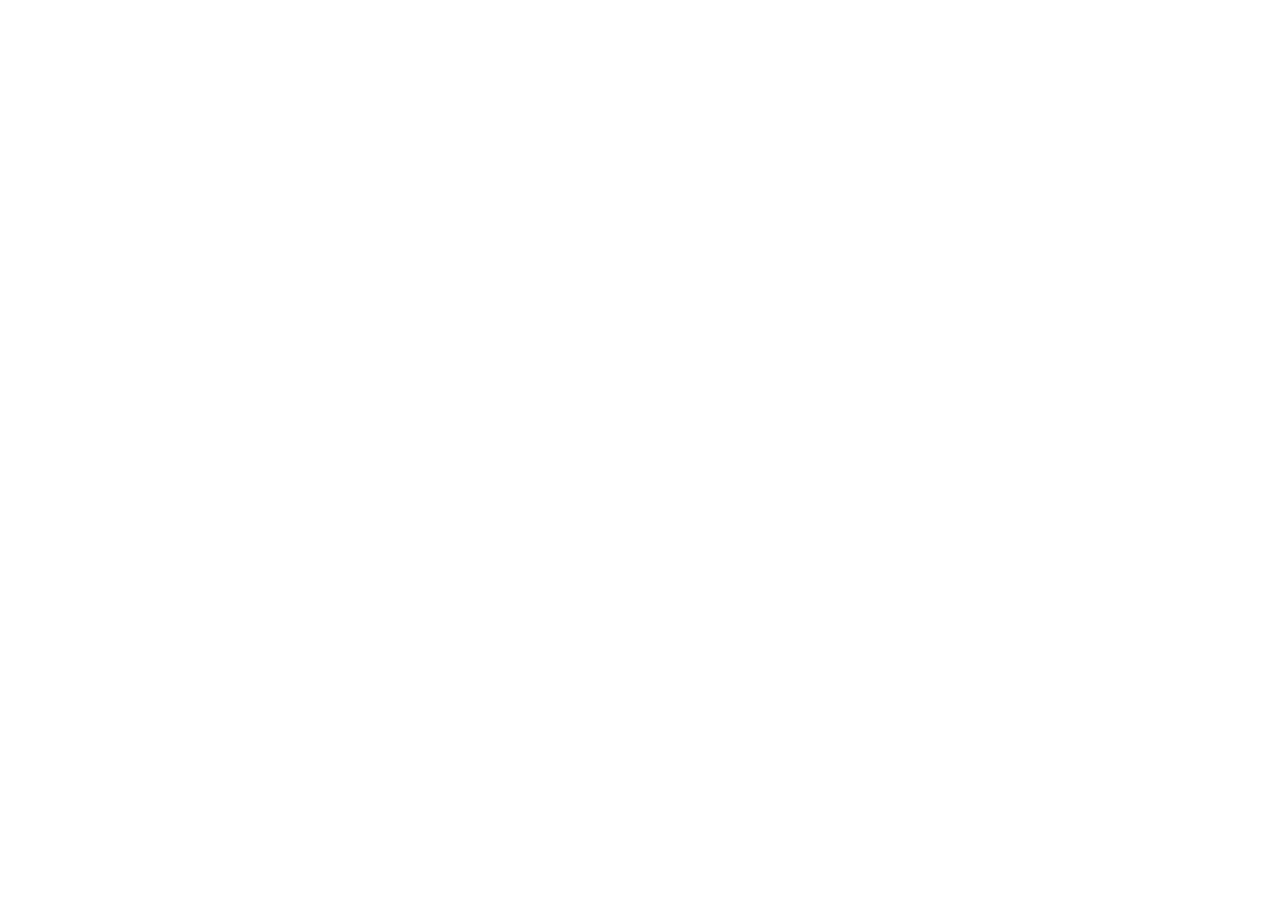
==== ticket/tickets.html @ ea8dbcbf "Added Ticket" ====
<!DOCTYPE html>
<html lang="en">
<head>
    <meta charset="UTF-8">
    <meta name="viewport" content="width=device-width, initial-scale=1.0">
    <title>Document</title>
    <link rel="stylesheet" href="./tickets.css">
</head>
<body>
    

    <script src="./tickets.js"></script>
</body>
</html>
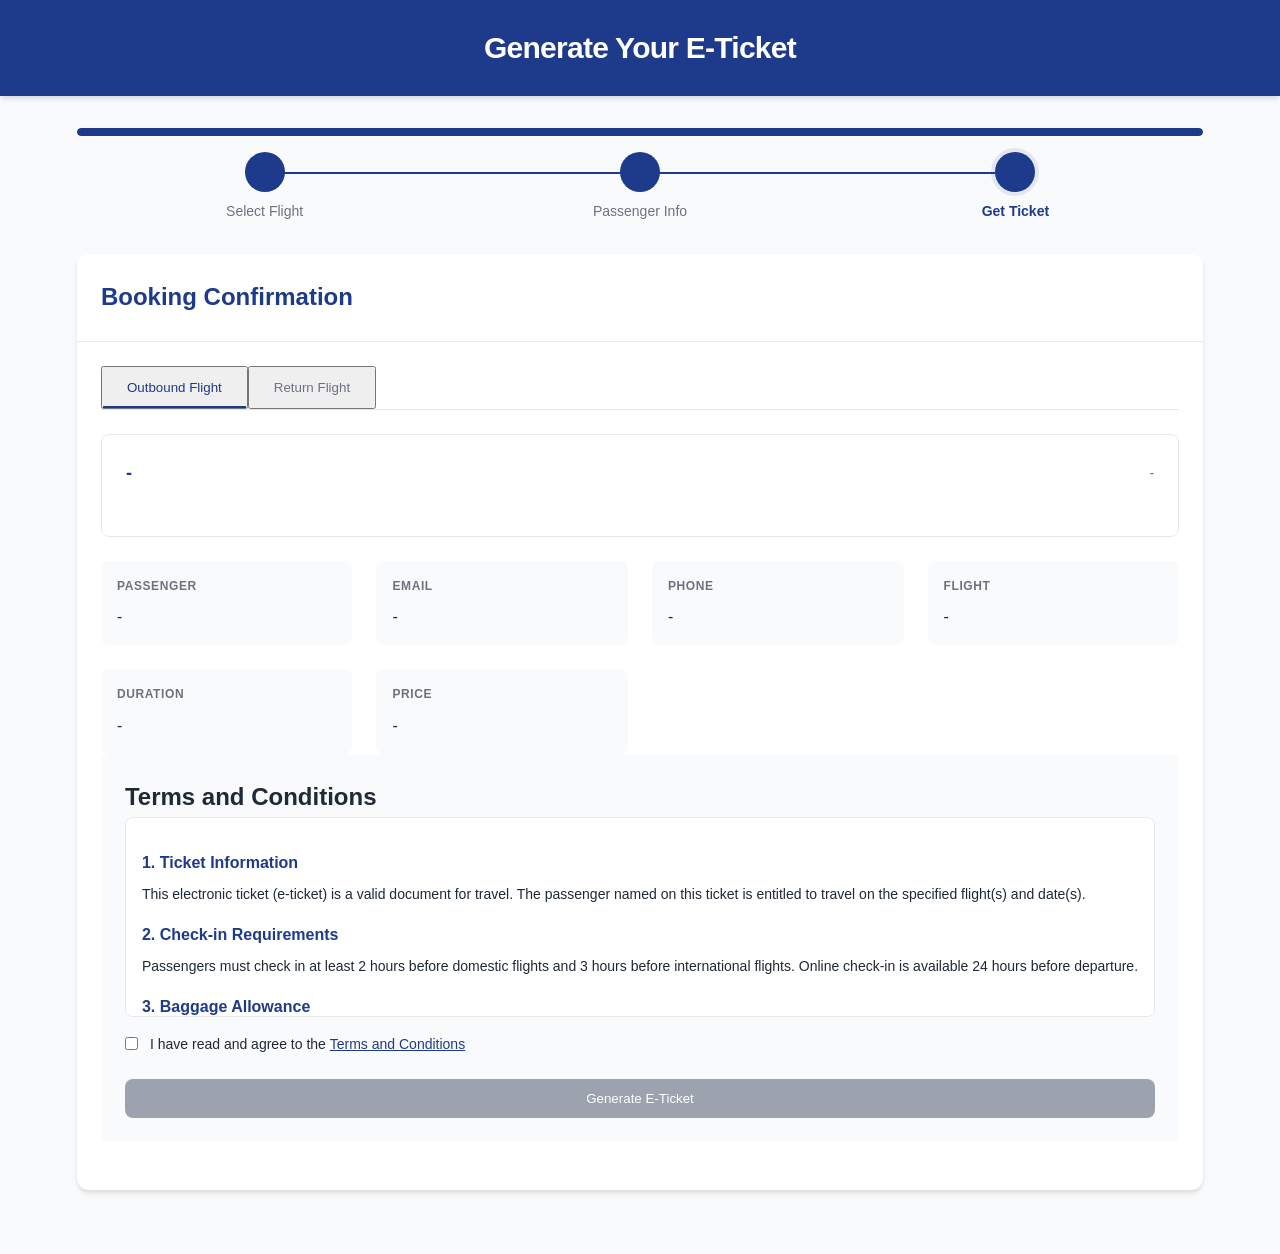
==== commit a2a3c1dc: "Ticket Updated" ====
--- a/ticket/tickets.html
+++ b/ticket/tickets.html
@@ -7,8 +7,294 @@
     <link rel="stylesheet" href="./tickets.css">
 </head>
 <body>
+  <header>
+    <h1><i class="fas fa-plane"></i> Generate Your E-Ticket</h1>
+  </header>
+
+  <div class="container">
+    <!-- Debug Information Panel -->
+    <div class="debug-info" id="debugInfo">
+      <h3><i class="fas fa-bug"></i> Debug Information</h3>
+      <button onclick="toggleDebug()" style="margin-bottom: 0.5rem; padding: 0.25rem 0.5rem; background: var(--primary-color); color: white; border: none; border-radius: 0.25rem; cursor: pointer;">
+        Toggle Debug Info
+      </button>
+      <pre id="debugContent"></pre>
+    </div>
+
+    <div class="progress-container">
+      <div class="progress-bar">
+        <div class="progress"></div>
+      </div>
+      
+      <div class="step-indicator">
+        <div class="step completed">
+          <div class="step-circle"><i class="fas fa-check"></i></div>
+          <div class="step-title">Select Flight</div>
+        </div>
+        <div class="step completed">
+          <div class="step-circle"><i class="fas fa-check"></i></div>
+          <div class="step-title">Passenger Info</div>
+        </div>
+        <div class="step active">
+          <div class="step-circle"><i class="fas fa-ticket-alt"></i></div>
+          <div class="step-title">Get Ticket</div>
+        </div>
+      </div>
+    </div>
     
+    <div class="card">
+      <div class="card-header">
+        <h2>Booking Confirmation</h2>
+      </div>
+      
+      <div class="card-body">
+        <div class="tabs">
+          <button class="tab active" data-tab="outbound">Outbound Flight</button>
+          <button class="tab" data-tab="return" id="returnTab">Return Flight</button>
+        </div>
+        
+        <div id="outbound" class="tab-content active">
+          <div class="flight-info">
+            <div class="flight-route">
+              <div class="flight-route-header">
+                <h3 id="outboundRouteTitle">-</h3>
+                <div class="flight-date" id="outboundFlightDate">-</div>
+              </div>
+              <div class="flight-segments" id="outboundFlightSegments">
+                <!-- Flight segments will be dynamically added here -->
+              </div>
+            </div>
+            
+            <div class="booking-details">
+              <div class="detail-group">
+                <h3>Passenger</h3>
+                <p id="passengerName">-</p>
+              </div>
+              <div class="detail-group">
+                <h3>Email</h3>
+                <p id="passengerEmail">-</p>
+              </div>
+              <div class="detail-group">
+                <h3>Phone</h3>
+                <p id="passengerPhone">-</p>
+              </div>
+              <div class="detail-group">
+                <h3>Flight</h3>
+                <p id="flightName">-</p>
+              </div>
+              <div class="detail-group">
+                <h3>Duration</h3>
+                <p id="flightDuration">-</p>
+              </div>
+              <div class="detail-group">
+                <h3>Price</h3>
+                <p id="flightPrice">-</p>
+              </div>
+            </div>
+          </div>
+        </div>
+        
+        <div id="return" class="tab-content">
+          <div class="flight-info">
+            <div class="no-data" id="noReturnData">
+              <i class="fas fa-info-circle"></i>
+              <p>No return flight data available</p>
+            </div>
+            <div class="flight-route" id="returnFlightRoute" style="display: none;">
+              <div class="flight-route-header">
+                <h3 id="returnRouteTitle">-</h3>
+                <div class="flight-date" id="returnFlightDate">-</div>
+              </div>
+              <div class="flight-segments" id="returnFlightSegments">
+                <!-- Flight segments will be dynamically added here -->
+              </div>
+            </div>
+            
+            <div class="booking-details" id="returnBookingDetails" style="display: none;">
+              <div class="detail-group">
+                <h3>Passenger</h3>
+                <p id="returnPassengerName">-</p>
+              </div>
+              <div class="detail-group">
+                <h3>Email</h3>
+                <p id="returnPassengerEmail">-</p>
+              </div>
+              <div class="detail-group">
+                <h3>Phone</h3>
+                <p id="returnPassengerPhone">-</p>
+              </div>
+              <div class="detail-group">
+                <h3>Flight</h3>
+                <p id="returnFlightName">-</p>
+              </div>
+              <div class="detail-group">
+                <h3>Duration</h3>
+                <p id="returnFlightDuration">-</p>
+              </div>
+              <div class="detail-group">
+                <h3>Price</h3>
+                <p id="returnFlightPrice">-</p>
+              </div>
+            </div>
+          </div>
+        </div>
+        
+        <div class="terms-section">
+          <h2>Terms and Conditions</h2>
+          <div class="terms-content">
+            <h3>1. Ticket Information</h3>
+            <p>This electronic ticket (e-ticket) is a valid document for travel. The passenger named on this ticket is entitled to travel on the specified flight(s) and date(s).</p>
+            
+            <h3>2. Check-in Requirements</h3>
+            <p>Passengers must check in at least 2 hours before domestic flights and 3 hours before international flights. Online check-in is available 24 hours before departure.</p>
+            
+            <h3>3. Baggage Allowance</h3>
+            <ul>
+              <li>Economy Class: 1 piece of checked baggage (23kg) + 1 carry-on (7kg)</li>
+              <li>Business Class: 2 pieces of checked baggage (23kg each) + 1 carry-on (10kg)</li>
+              <li>First Class: 3 pieces of checked baggage (23kg each) + 2 carry-ons (10kg each)</li>
+            </ul>
+            
+            <h3>4. Cancellation and Refund</h3>
+            <p>Cancellation policies vary by fare type. Please refer to your fare rules for specific cancellation and refund conditions.</p>
+            
+            <h3>5. Changes to Booking</h3>
+            <p>Changes to flight dates and times are subject to availability and may incur additional fees. Name changes are not permitted after booking.</p>
+            
+            <h3>6. Travel Documents</h3>
+            <p>Passengers are responsible for ensuring they have all necessary travel documents, including valid passports, visas, and any required health certificates.</p>
+          </div>
+          
+          <div class="agreement">
+            <input type="checkbox" id="agreeTerms">
+            <label for="agreeTerms">I have read and agree to the <a href="#">Terms and Conditions</a></label>
+          </div>
+          
+          <button id="generateBtn" class="btn btn-primary btn-block" disabled>
+            <i class="fas fa-ticket-alt"></i> Generate E-Ticket
+          </button>
+          
+          <div id="errorMessage" class="message message-error">
+            <i class="fas fa-exclamation-circle"></i> Please agree to the terms and conditions to generate your e-ticket.
+          </div>
+          <div id="successMessage" class="message message-success">
+            <i class="fas fa-check-circle"></i> Your e-ticket has been generated successfully!
+          </div>
+        </div>
+      </div>
+    </div>
+    
+    <div id="ticketSection" class="ticket-section">
+      <div class="ticket">
+        <div class="ticket-header">
+          <h2>E-Ticket</h2>
+          <div class="ticket-number" id="ticketNumber">-</div>
+        </div>
+        
+        <div class="ticket-body">
+          <div class="ticket-tabs">
+            <button class="ticket-tab active" data-ticket-tab="outbound">Outbound Flight</button>
+            <button class="ticket-tab" data-ticket-tab="return" id="returnTicketTab">Return Flight</button>
+          </div>
+          
+          <div id="outboundTicket" class="ticket-content active">
+            <div class="ticket-flight-info">
+              <div class="ticket-flight-details">
+                <div class="ticket-flight-route" id="outboundTicketRouteTitle">-</div>
+                <div class="ticket-flight-date" id="outboundTicketFlightDate">-</div>
+              </div>
+            </div>
+            
+            <div class="ticket-segments" id="outboundTicketFlightSegments">
+              <!-- Flight segments will be dynamically added here -->
+            </div>
+            
+            <div class="ticket-passenger-info">
+              <div class="ticket-detail">
+                <h3>PASSENGER</h3>
+                <p id="ticketPassenger">-</p>
+              </div>
+              <div class="ticket-detail">
+                <h3>FLIGHT</h3>
+                <p id="ticketFlight">-</p>
+              </div>
+              <div class="ticket-detail">
+                <h3>DEPARTURE</h3>
+                <p id="ticketDeparture">-</p>
+              </div>
+              <div class="ticket-detail">
+                <h3>ARRIVAL</h3>
+                <p id="ticketArrival">-</p>
+              </div>
+              <div class="ticket-detail">
+                <h3>DURATION</h3>
+                <p id="ticketDuration">-</p>
+              </div>
+              <div class="ticket-detail">
+                <h3>PRICE</h3>
+                <p id="ticketPrice">-</p>
+              </div>
+            </div>
+          </div>
+          
+          <div id="returnTicket" class="ticket-content">
+            <div class="no-data" id="noReturnTicketData">
+              <i class="fas fa-info-circle"></i>
+              <p>No return flight data available</p>
+            </div>
+            <div id="returnTicketContent" style="display: none;">
+              <div class="ticket-flight-info">
+                <div class="ticket-flight-details">
+                  <div class="ticket-flight-route" id="returnTicketRouteTitle">-</div>
+                  <div class="ticket-flight-date" id="returnTicketFlightDate">-</div>
+                </div>
+              </div>
+              
+              <div class="ticket-segments" id="returnTicketFlightSegments">
+                <!-- Flight segments will be dynamically added here -->
+              </div>
+              
+              <div class="ticket-passenger-info">
+                <div class="ticket-detail">
+                  <h3>PASSENGER</h3>
+                  <p id="returnTicketPassenger">-</p>
+                </div>
+                <div class="ticket-detail">
+                  <h3>FLIGHT</h3>
+                  <p id="returnTicketFlight">-</p>
+                </div>
+                <div class="ticket-detail">
+                  <h3>DEPARTURE</h3>
+                  <p id="returnTicketDeparture">-</p>
+                </div>
+                <div class="ticket-detail">
+                  <h3>ARRIVAL</h3>
+                  <p id="returnTicketArrival">-</p>
+                </div>
+                <div class="ticket-detail">
+                  <h3>DURATION</h3>
+                  <p id="returnTicketDuration">-</p>
+                </div>
+                <div class="ticket-detail">
+                  <h3>PRICE</h3>
+                  <p id="returnTicketPrice">-</p>
+                </div>
+              </div>
+            </div>
+          </div>
+        </div>
+        
+        <div class="ticket-footer">
+          <p>This is an electronic ticket. Please present this ticket along with a valid ID at the airport.</p>
+        </div>
+      </div>
+      
+      <button id="downloadBtn" class="btn btn-success btn-block">
+        <i class="fas fa-download"></i> Download E-Ticket (PDF)
+      </button>
+    </div>
+  </div>
 
-    <script src="./tickets.js"></script>
-</body>
+  <script src="./tickets.js"></script>
+</body>    
 </html>
--- a/ticket/tickets.css
+++ b/ticket/tickets.css
@@ -0,0 +1,730 @@
+:root {
+    --primary-color: #1e3a8a;
+    --secondary-color: #3b82f6;
+    --accent-color: #f59e0b;
+    --success-color: #10b981;
+    --danger-color: #ef4444;
+    --text-color: #1f2937;
+    --light-text: #6b7280;
+    --border-color: #e5e7eb;
+    --background-color: #f9fafb;
+    --card-shadow: 0 4px 6px -1px rgba(0, 0, 0, 0.1), 0 2px 4px -1px rgba(0, 0, 0, 0.06);
+    --hover-shadow: 0 10px 15px -3px rgba(0, 0, 0, 0.1), 0 4px 6px -2px rgba(0, 0, 0, 0.05);
+}
+
+* {
+    margin: 0;
+    padding: 0;
+    box-sizing: border-box;
+}
+
+body {
+    font-family: 'Inter', sans-serif;
+    background-color: var(--background-color);
+    color: var(--text-color);
+    line-height: 1.6;
+    min-height: 100vh;
+    display: flex;
+    flex-direction: column;
+}
+
+header {
+    background-color: var(--primary-color);
+    color: white;
+    padding: 1.5rem 0;
+    box-shadow: var(--card-shadow);
+}
+
+header h1 {
+    font-size: 1.875rem;
+    font-weight: 700;
+    text-align: center;
+    letter-spacing: -0.025em;
+}
+
+.container {
+    max-width: 1200px;
+    margin: 2rem auto;
+    padding: 0 1rem;
+    flex: 1;
+}
+
+.debug-info {
+    background-color: #fef3c7;
+    border: 1px solid #f59e0b;
+    border-radius: 0.5rem;
+    padding: 1rem;
+    margin-bottom: 1rem;
+    display: none;
+}
+
+.debug-info.show {
+    display: block;
+}
+
+.debug-info h3 {
+    color: #92400e;
+    margin-bottom: 0.5rem;
+}
+
+.debug-info pre {
+    background-color: #fffbeb;
+    padding: 0.5rem;
+    border-radius: 0.25rem;
+    overflow-x: auto;
+    font-size: 0.875rem;
+}
+
+.progress-container {
+    margin-bottom: 2rem;
+}
+
+.progress-bar {
+    height: 0.5rem;
+    background-color: var(--border-color);
+    border-radius: 9999px;
+    overflow: hidden;
+    margin-bottom: 1rem;
+}
+
+.progress {
+    height: 100%;
+    width: 100%;
+    background-color: var(--primary-color);
+    border-radius: 9999px;
+}
+
+.step-indicator {
+    display: flex;
+    justify-content: space-between;
+    position: relative;
+}
+
+.step {
+    text-align: center;
+    flex: 1;
+    position: relative;
+}
+
+.step:not(:last-child):after {
+    content: "";
+    position: absolute;
+    top: 1.25rem;
+    left: 50%;
+    width: 100%;
+    height: 2px;
+    background-color: var(--border-color);
+    z-index: 0;
+}
+
+.step.completed:not(:last-child):after {
+    background-color: var(--primary-color);
+}
+
+.step-circle {
+    width: 2.5rem;
+    height: 2.5rem;
+    border-radius: 50%;
+    background-color: var(--border-color);
+    color: white;
+    display: flex;
+    align-items: center;
+    justify-content: center;
+    margin: 0 auto 0.5rem;
+    font-weight: 600;
+    position: relative;
+    z-index: 1;
+}
+
+.step.completed .step-circle {
+    background-color: var(--primary-color);
+}
+
+.step.active .step-circle {
+    background-color: var(--primary-color);
+    box-shadow: 0 0 0 4px rgba(30, 58, 138, 0.1);
+}
+
+.step-title {
+    font-size: 0.875rem;
+    color: var(--light-text);
+}
+
+.step.active .step-title {
+    color: var(--primary-color);
+    font-weight: 600;
+}
+
+.card {
+    background-color: white;
+    border-radius: 0.75rem;
+    box-shadow: var(--card-shadow);
+    overflow: hidden;
+    margin-bottom: 2rem;
+}
+
+.card-header {
+    padding: 1.5rem;
+    border-bottom: 1px solid var(--border-color);
+}
+
+.card-header h2 {
+    font-size: 1.5rem;
+    font-weight: 600;
+    color: var(--primary-color);
+}
+
+.card-body {
+    padding: 1.5rem;
+}
+
+.tabs {
+    display: flex;
+    border-bottom: 1px solid var(--border-color);
+    margin-bottom: 1.5rem;
+}
+
+.tab {
+    padding: 0.75rem 1.5rem;
+    font-weight: 500;
+    color: var(--light-text);
+    cursor: pointer;
+    position: relative;
+    transition: all 0.2s ease;
+}
+
+.tab:hover {
+    color: var(--primary-color);
+}
+
+.tab.active {
+    color: var(--primary-color);
+}
+
+.tab.active::after {
+    content: "";
+    position: absolute;
+    bottom: -1px;
+    left: 0;
+    width: 100%;
+    height: 2px;
+    background-color: var(--primary-color);
+}
+
+.tab-content {
+    display: none;
+}
+
+.tab-content.active {
+    display: block;
+    animation: fadeIn 0.3s ease-in-out;
+}
+
+@keyframes fadeIn {
+    from { opacity: 0; }
+    to { opacity: 1; }
+}
+
+.flight-info {
+    display: flex;
+    flex-direction: column;
+    gap: 1.5rem;
+}
+
+.flight-route {
+    border: 1px solid var(--border-color);
+    border-radius: 0.5rem;
+    padding: 1.5rem;
+    position: relative;
+}
+
+.flight-route-header {
+    display: flex;
+    justify-content: space-between;
+    align-items: center;
+    margin-bottom: 1.5rem;
+}
+
+.flight-route-header h3 {
+    font-size: 1.125rem;
+    font-weight: 600;
+    color: var(--primary-color);
+}
+
+.flight-date {
+    font-size: 0.875rem;
+    color: var(--light-text);
+}
+
+.flight-segments {
+    position: relative;
+}
+
+.flight-segment {
+    display: flex;
+    margin-bottom: 1.5rem;
+    position: relative;
+}
+
+.flight-segment:not(:last-child)::after {
+    content: "";
+    position: absolute;
+    top: 2rem;
+    left: 1.25rem;
+    width: 2px;
+    height: calc(100% + 1.5rem);
+    background-color: var(--border-color);
+    z-index: 0;
+}
+
+.segment-icon {
+    width: 2.5rem;
+    height: 2.5rem;
+    display: flex;
+    align-items: center;
+    justify-content: center;
+    background-color: var(--primary-color);
+    color: white;
+    border-radius: 50%;
+    margin-right: 1rem;
+    position: relative;
+    z-index: 1;
+}
+
+.segment-details {
+    flex: 1;
+}
+
+.segment-airport {
+    font-size: 1.125rem;
+    font-weight: 600;
+    margin-bottom: 0.25rem;
+}
+
+.segment-time {
+    font-size: 0.875rem;
+    color: var(--light-text);
+    margin-bottom: 0.25rem;
+}
+
+.segment-flight {
+    font-size: 0.875rem;
+    color: var(--primary-color);
+    font-weight: 500;
+}
+
+.layover {
+    background-color: var(--background-color);
+    border-radius: 0.5rem;
+    padding: 1rem;
+    margin-left: 3.25rem;
+    display: flex;
+    align-items: center;
+    margin-bottom: 1.5rem;
+}
+
+.layover i {
+    color: var(--accent-color);
+    margin-right: 0.75rem;
+}
+
+.layover-details {
+    font-size: 0.875rem;
+    color: var(--light-text);
+}
+
+.booking-details {
+    display: grid;
+    grid-template-columns: repeat(auto-fit, minmax(250px, 1fr));
+    gap: 1.5rem;
+}
+
+.detail-group {
+    background-color: var(--background-color);
+    border-radius: 0.5rem;
+    padding: 1rem;
+}
+
+.detail-group h3 {
+    font-size: 0.75rem;
+    text-transform: uppercase;
+    letter-spacing: 0.05em;
+    color: var(--light-text);
+    margin-bottom: 0.5rem;
+}
+
+.detail-group p {
+    font-size: 1rem;
+    font-weight: 500;
+}
+
+.terms-section {
+    background-color: var(--background-color);
+    border-radius: 0.5rem;
+    padding: 1.5rem;
+    margin-bottom: 1.5rem;
+}
+
+.terms-content {
+    background-color: white;
+    border: 1px solid var(--border-color);
+    border-radius: 0.5rem;
+    padding: 1rem;
+    height: 200px;
+    overflow-y: auto;
+    margin-bottom: 1rem;
+}
+
+.terms-content h3 {
+    font-size: 1rem;
+    font-weight: 600;
+    margin: 1rem 0 0.5rem;
+    color: var(--primary-color);
+}
+
+.terms-content p {
+    font-size: 0.875rem;
+    margin-bottom: 0.75rem;
+    color: var(--text-color);
+}
+
+.terms-content ul {
+    margin-left: 1.5rem;
+    margin-bottom: 0.75rem;
+}
+
+.terms-content li {
+    font-size: 0.875rem;
+    margin-bottom: 0.25rem;
+    color: var(--text-color);
+}
+
+.agreement {
+    display: flex;
+    align-items: center;
+    margin-bottom: 1.5rem;
+}
+
+.agreement input {
+    margin-right: 0.75rem;
+}
+
+.agreement label {
+    font-size: 0.875rem;
+}
+
+.agreement a {
+    color: var(--primary-color);
+    font-weight: 500;
+}
+
+.btn {
+    display: inline-flex;
+    align-items: center;
+    justify-content: center;
+    padding: 0.75rem 1.5rem;
+    border-radius: 0.5rem;
+    font-weight: 500;
+    cursor: pointer;
+    transition: all 0.2s ease;
+    border: none;
+}
+
+.btn-primary {
+    background-color: var(--primary-color);
+    color: white;
+}
+
+.btn-primary:hover {
+    background-color: #1e40af;
+}
+
+.btn-primary:disabled {
+    background-color: #9ca3af;
+    cursor: not-allowed;
+}
+
+.btn-success {
+    background-color: var(--success-color);
+    color: white;
+}
+
+.btn-success:hover {
+    background-color: #059669;
+}
+
+.btn-block {
+    display: block;
+    width: 100%;
+}
+
+.message {
+    padding: 1rem;
+    border-radius: 0.5rem;
+    margin-top: 1rem;
+    display: none;
+}
+
+.message-error {
+    background-color: #fef2f2;
+    color: #b91c1c;
+    border: 1px solid #fecaca;
+}
+
+.message-success {
+    background-color: #f0fdf4;
+    color: #166534;
+    border: 1px solid #bbf7d0;
+}
+
+.ticket-section {
+    display: none;
+    margin-top: 2rem;
+}
+
+.ticket {
+    background-color: white;
+    border: 1px solid var(--border-color);
+    border-radius: 0.75rem;
+    overflow: hidden;
+    box-shadow: var(--card-shadow);
+    margin-bottom: 1.5rem;
+}
+
+.ticket-header {
+    background-color: var(--primary-color);
+    color: white;
+    padding: 1.5rem;
+    display: flex;
+    justify-content: space-between;
+    align-items: center;
+}
+
+.ticket-header h2 {
+    font-size: 1.5rem;
+    font-weight: 600;
+}
+
+.ticket-number {
+    background-color: rgba(255, 255, 255, 0.2);
+    padding: 0.5rem 1rem;
+    border-radius: 9999px;
+    font-weight: 600;
+}
+
+.ticket-body {
+    padding: 1.5rem;
+}
+
+.ticket-tabs {
+    display: flex;
+    border-bottom: 1px solid var(--border-color);
+    margin-bottom: 1.5rem;
+}
+
+.ticket-tab {
+    padding: 0.75rem 1.5rem;
+    font-weight: 500;
+    color: var(--light-text);
+    cursor: pointer;
+    position: relative;
+    transition: all 0.2s ease;
+}
+
+.ticket-tab:hover {
+    color: var(--primary-color);
+}
+
+.ticket-tab.active {
+    color: var(--primary-color);
+}
+
+.ticket-tab.active::after {
+    content: "";
+    position: absolute;
+    bottom: -1px;
+    left: 0;
+    width: 100%;
+    height: 2px;
+    background-color: var(--primary-color);
+}
+
+.ticket-content {
+    display: none;
+}
+
+.ticket-content.active {
+    display: block;
+    animation: fadeIn 0.3s ease-in-out;
+}
+
+.ticket-flight-info {
+    display: flex;
+    justify-content: space-between;
+    margin-bottom: 1.5rem;
+}
+
+.ticket-flight-details {
+    flex: 1;
+}
+
+.ticket-flight-route {
+    font-size: 1.25rem;
+    font-weight: 600;
+    margin-bottom: 0.5rem;
+}
+
+.ticket-flight-date {
+    font-size: 0.875rem;
+    color: var(--light-text);
+}
+
+.ticket-segments {
+    position: relative;
+    margin-bottom: 1.5rem;
+}
+
+.ticket-segment {
+    display: flex;
+    margin-bottom: 1.5rem;
+    position: relative;
+}
+
+.ticket-segment:not(:last-child)::after {
+    content: "";
+    position: absolute;
+    top: 2rem;
+    left: 1.25rem;
+    width: 2px;
+    height: calc(100% + 1.5rem);
+    background-color: var(--border-color);
+    z-index: 0;
+}
+
+.ticket-segment-icon {
+    width: 2.5rem;
+    height: 2.5rem;
+    display: flex;
+    align-items: center;
+    justify-content: center;
+    background-color: var(--primary-color);
+    color: white;
+    border-radius: 50%;
+    margin-right: 1rem;
+    position: relative;
+    z-index: 1;
+}
+
+.ticket-segment-details {
+    flex: 1;
+}
+
+.ticket-segment-airport {
+    font-size: 1.125rem;
+    font-weight: 600;
+    margin-bottom: 0.25rem;
+}
+
+.ticket-segment-time {
+    font-size: 0.875rem;
+    color: var(--light-text);
+    margin-bottom: 0.25rem;
+}
+
+.ticket-segment-flight {
+    font-size: 0.875rem;
+    color: var(--primary-color);
+    font-weight: 500;
+}
+
+.ticket-layover {
+    background-color: var(--background-color);
+    border-radius: 0.5rem;
+    padding: 1rem;
+    margin-left: 3.25rem;
+    display: flex;
+    align-items: center;
+    margin-bottom: 1.5rem;
+}
+
+.ticket-layover i {
+    color: var(--accent-color);
+    margin-right: 0.75rem;
+}
+
+.ticket-layover-details {
+    font-size: 0.875rem;
+    color: var(--light-text);
+}
+
+.ticket-passenger-info {
+    display: grid;
+    grid-template-columns: repeat(auto-fit, minmax(200px, 1fr));
+    gap: 1rem;
+    margin-bottom: 1.5rem;
+}
+
+.ticket-detail {
+    background-color: var(--background-color);
+    border-radius: 0.5rem;
+    padding: 1rem;
+}
+
+.ticket-detail h3 {
+    font-size: 0.75rem;
+    text-transform: uppercase;
+    letter-spacing: 0.05em;
+    color: var(--light-text);
+    margin-bottom: 0.5rem;
+}
+
+.ticket-detail p {
+    font-size: 1rem;
+    font-weight: 500;
+}
+
+.ticket-footer {
+    background-color: var(--background-color);
+    padding: 1rem;
+    text-align: center;
+    font-size: 0.875rem;
+    color: var(--light-text);
+}
+
+.no-data {
+    text-align: center;
+    padding: 3rem;
+    color: var(--light-text);
+}
+
+.no-data i {
+    font-size: 3rem;
+    margin-bottom: 1rem;
+    color: var(--border-color);
+}
+
+@media (max-width: 768px) {
+    .container {
+    padding: 0 0.5rem;
+    }
+    
+    .card-body {
+    padding: 1rem;
+    }
+    
+    .flight-route {
+    padding: 1rem;
+    }
+    
+    .booking-details {
+    grid-template-columns: 1fr;
+    }
+    
+    .ticket-passenger-info {
+    grid-template-columns: 1fr;
+    }
+    
+    .ticket-flight-info {
+    flex-direction: column;
+    }
+}
